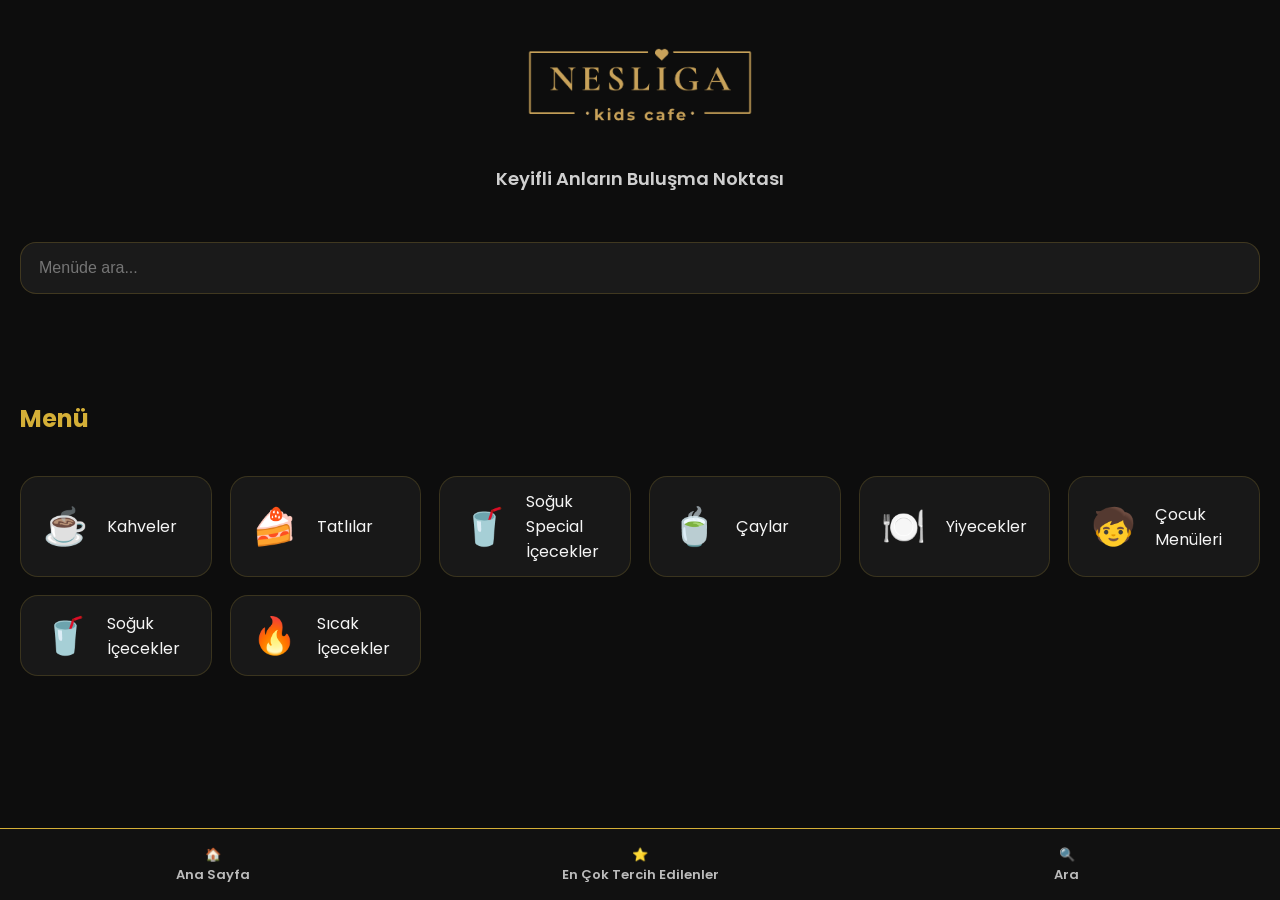
==== index.html @ 2c7fa692 "Add files via upload" ====
<!DOCTYPE html>
<html lang="tr">

<head>
    <meta charset="UTF-8">
    <meta name="viewport" content="width=device-width, initial-scale=1.0">

    <title>Nesliga Kids Menü</title>

    <link rel="stylesheet" href="style.css">

    <link rel="preconnect" href="https://fonts.googleapis.com">
    <link rel="preconnect" href="https://fonts.gstatic.com" crossorigin>

    <link href="https://fonts.googleapis.com/css2?family=Poppins:wght@300;400;500;600;700&display=swap" rel="stylesheet">
</head>

<body>

    <header class="header">

<img src="./assets/images/logo/logo.png" class="logo" alt="Nesliga Kids Logo">
        <p class="slogan">
            Keyifli Anların Buluşma Noktası
        </p>

    </header>

    <div class="searchBox">

        <input type="text" id="arama" placeholder="Menüde ara...">

    </div>

    

    <section>

        <h2 class="title">
            Menü
        </h2>

        <div class="categories">

            <a href="kategori.html?kat=kahveler" class="category">
                <div class="icon">☕</div>
                <span>Kahveler</span>
            </a>

            <a href="kategori.html?kat=tatlilar" class="category">
                <div class="icon">🍰</div>
                <span>Tatlılar</span>
            </a>

            <a href="kategori.html?kat=soguk-special" class="category">
                <div class="icon">🥤</div>
                <span>Soğuk Special İçecekler</span>
            </a>

            <a href="kategori.html?kat=caylar" class="category">
                <div class="icon">🍵</div>
                <span>Çaylar</span>
            </a>

            <a href="kategori.html?kat=yiyecekler" class="category">
                <div class="icon">🍽️</div>
                <span>Yiyecekler</span>
            </a>

            <a href="kategori.html?kat=cocuk" class="category">
                <div class="icon">🧒</div>
                <span>Çocuk Menüleri</span>
            </a>

            <a href="kategori.html?kat=soguk-icecekler" class="category">
                <div class="icon">🥤</div>
                <span>Soğuk İçecekler</span>
            </a>
            <a href="kategori.html?kat=sicak-icecekler" class="category">
                 <div class="icon">🔥</div>
                <span>Sıcak İçecekler</span>
            </a>
        </div>

    </section>

    <script src="script.js"></script>

<nav class="bottom-nav"><a href="index.html">🏠<br>Ana Sayfa</a><a href="onerilen.html">⭐<br>En Çok Tercih Edilenler</a><a href="index.html#arama">🔍<br>Ara</a></nav></body>

</html>
---- style.css ----
/* =========================================================
   NESLIGA MENU
   STYLE.CSS
   Optimized Rev8
   Part 1 / 7
========================================================= */

:root{

    --bg:#0d0d0d;
    --surface:#181818;
    --surface-2:#242424;

    --gold:#D4AF37;
    --gold-light:#E7C25A;

    --text:#F5F5F5;
    --text-soft:#CFCFCF;
    --text-muted:#999;

    --border:rgba(212,175,55,.18);

    --radius:18px;
    --radius-sm:12px;
    --radius-lg:20px;

    --transition:.25s ease;

}

*{
    margin:0;
    padding:0;
    box-sizing:border-box;
}

html{
    scroll-behavior:smooth;
}

body{

    font-family:'Poppins',sans-serif;

    background:var(--bg);

    color:var(--text);

    padding-bottom:90px;

    -webkit-font-smoothing:antialiased;

    text-rendering:optimizeLegibility;

}

img{
    max-width:100%;
    display:block;
}

a{
    text-decoration:none;
    color:inherit;
}

button{
    font-family:inherit;
}


/* =========================================================
   HEADER
========================================================= */

.header{

    text-align:center;

    padding:20px 20px 30px;

}

.logo{

    width:400px;

    max-width:92%;

    margin:auto;

}

.slogan{

    margin-top:12px;

    color:var(--gold);

    font-size:18px;

    font-weight:600;

}

.title{

    margin:35px 20px 20px;

    font-size:24px;

    color:var(--gold);

}


/* =========================================================
   SEARCH
========================================================= */

.searchBox{

    padding:20px;

}

.searchBox input{

    width:100%;

    padding:16px 18px;

    border-radius:16px;

    border:1px solid rgba(212,175,55,.20);

    outline:none;

    background:#1a1a1a;

    color:#fff;

    font-size:16px;

    box-shadow:none;

}


/* =========================================================
   CONTAINER
========================================================= */

.container{

    max-width:1200px;

    margin:auto;

    padding:20px;

}


/* =========================================================
   COMMON CARD BASE
========================================================= */

.card,
.category,
.urunKart,
.product-card,
.kategori-card{

    background:var(--surface);

    color:var(--text);

    border:1px solid var(--border);

    border-radius:18px;

    transition:var(--transition);

}

.card,
.product-card{

    overflow:hidden;

}

.card:hover,
.product-card:hover,
.category:hover,
.urunKart:hover{

    transform:translateY(-4px);

    border-color:var(--gold);

}

.card{

    min-width:190px;

    padding:22px;

    text-align:center;

    font-weight:600;

    flex-shrink:0;

}


/* =========================================================
   CARD SCROLLER
========================================================= */

.cards{

    display:flex;

    gap:15px;

    overflow-x:auto;

    padding:0 20px 20px;

}

.cards::-webkit-scrollbar{

    display:none;

}

/* =========================================================
   CATEGORY GRID
========================================================= */

.categories{

    display:grid;

    grid-template-columns:repeat(auto-fit,minmax(170px,1fr));

    gap:18px;

    padding:20px;

}

.category{
    display:flex;
    align-items:center;
    gap:12px;
    min-height:72px;
    padding:12px 14px;

    cursor:pointer;

}

.categoryInfo{
    flex:1;
    min-width:0;
}



.categoryTitle{
    font-size:18px;
    font-weight:700;
    line-height:1.2;
    white-space:normal;
    word-break:break-word;
}

.categoryCount{

    font-size:15px;

    color:var(--text-soft);

    text-align:left;

}

.icon{

    width:60px;

    min-width:60px;

    font-size:36px;

    text-align:center;

    flex-shrink:0;

}


/* =========================================================
   BACK BUTTON
========================================================= */

.geriBtn{

    display:inline-flex;

    align-items:center;

    gap:8px;

    margin-bottom:20px;

    border:none;

    background:none;

    color:var(--text);

    font-size:18px;

    font-weight:600;

    cursor:pointer;

    transition:color .25s ease;

}

.geriBtn:hover{

    color:var(--gold);

}


/* =========================================================
   PRODUCT GRID
========================================================= */

.urun-grid{
    display:flex;
    flex-direction:column;
    gap:18px;
}


/* =========================================================
   PRODUCT CARD
========================================================= */

.urunKart{

    padding:18px;

}

.urunKart img{

    display:none;

}

.urunBaslik{
    display:flex;
    flex-direction:column;

    gap:8px;

    flex:1;

    margin-bottom:14px;
}

.urunIsim{

    display:flex;

    align-items:center;

    gap:10px;

    flex:1;

}

.urunIcon{

    font-size:28px;

    flex-shrink:0;

}

.urunIsim h3{

    font-size:22px;

    line-height:1.35;

    color:var(--text);

}

.fiyat{

    color:var(--gold);

    font-size:24px;

    font-weight:700;

    white-space:nowrap;

}

.urunAciklama{

    margin-top:8px;

    color:var(--text-soft);

    line-height:1.8;

    font-size:16px;

}

.urunBilgi{

    padding-top:4px;

}

.urunBilgi p{

    color:var(--text-soft);

    line-height:1.8;

    font-size:16px;

}


/* =========================================================
   PRODUCT HOVER
========================================================= */

.urunKart:hover{

    box-shadow:none;

}


/* =========================================================
   MARK
========================================================= */

mark{

    background:#FFD54F;

    color:#222;

    padding:0 3px;

    border-radius:4px;

    font-weight:700;

}

/* =========================================================
   BADGES
========================================================= */

.etiketler,
.rozetler{

    display:flex;

    flex-wrap:wrap;

    gap:8px;

    margin-top:16px;

}

.rozetler{

    margin-bottom:18px;

}

.etiketler span,
.badge,
.rozetler .badge{

    display:inline-flex;

    align-items:center;

    justify-content:center;

    gap:5px;

    padding:7px 14px;

    background:var(--gold);

    color:#111;

    border:1px solid var(--gold-light);

    border-radius:999px;

    font-size:12px;

    font-weight:700;

    line-height:1;

    white-space:nowrap;

    box-shadow:0 2px 8px rgba(212,175,55,.25);

}


/* =========================================================
   DETAIL BUTTON
========================================================= */

.detayBtn{

    width:100%;

    margin-top:20px;

    padding:14px;

    border:none;

    border-radius:14px;

    background:var(--gold);

    color:#111;

    font-size:15px;

    font-weight:600;

    cursor:pointer;

    transition:var(--transition);

}

.detayBtn:hover{

    background:var(--gold-light);

}


/* =========================================================
   PREMIUM CARD
========================================================= */

.premiumCard{
    display:flex;
    gap:20px;
    align-items:flex-start;

    padding:22px;

    background:var(--surface);

    border:1px solid var(--border);
    border-radius:22px;

    box-shadow:0 8px 24px rgba(0,0,0,.12);

    transition:.25s ease;

    overflow:hidden;
}

.premiumCard:hover{
    border-color:var(--gold);
    transform:translateY(-2px);
    box-shadow:0 14px 34px rgba(0,0,0,.18);
}

.premiumLeft{
    width:92px;
    flex:0 0 92px;
}

.premiumLeft img{
    width:92px;
    height:92px;
    object-fit:cover;
    border-radius:16px;
    display:block;

    transition:
        transform .30s ease,
        box-shadow .30s ease,
        filter .30s ease;

    box-shadow:0 4px 14px rgba(0,0,0,.18);
}

.premiumCard:hover .premiumLeft img{
    transform:scale(1.05);
    filter:brightness(1.05);
    box-shadow:0 8px 22px rgba(0,0,0,.28);
}

.premiumRight{

    flex:1;

    padding:0;

}

.premiumTop{

    display:flex;

    justify-content:space-between;

    align-items:flex-start;

    gap:16px;

}

.premiumTop h3{

    color:var(--text);

    font-size:22px;

    margin-bottom:8px;

}

.kisaAciklama{

    color:var(--text-soft);

    line-height:1.7;

    margin-bottom:16px;

}


/* =========================================================
   ACCORDION
========================================================= */

.accordionBtn{
    width:100%;
    display:flex;
    justify-content:space-between;
    align-items:center;

    padding:16px 20px;

    background:rgba(212,175,55,.08);

    border:1px solid rgba(212,175,55,.30);

    border-radius:14px;

    color:#f5f5f5;

    cursor:pointer;

    font-size:16px;

    font-weight:600;

    transition:.25s ease;
}


/* =========================================================
   SKELETON
========================================================= */

.skeleton{

    background:linear-gradient(
        90deg,
        #2a2a2a,
        #383838,
        #2a2a2a
    );

    background-size:200% 100%;

    border-radius:12px;

    animation:shine 1.2s linear infinite;

}

@keyframes shine{

    0%{

        background-position:200% 0;

    }

    100%{

        background-position:-200% 0;

    }

}

/* =========================================================
   PRODUCT DETAIL
========================================================= */

#urunDetay,
.product-detail,
.product-detail-card,
.detail-card,
.urun-detay{

    max-width:680px;

    margin:16px auto 40px;

    padding:18px;

    background:var(--surface);

    color:var(--text);

    border:1px solid var(--border);

    border-radius:20px;

    box-shadow:none;

}

#urunDetay .urunBilgi{

    padding:10px;

}

#urunDetay h1{

    margin-bottom:15px;

    font-size:26px;

    color:var(--text);

}

#urunDetay .fiyat{

    margin-bottom:18px;

    font-size:24px;

}

#urunDetay p,
.product-description,
.detail-description,
.urun-aciklama{

    color:var(--text-soft);

    font-size:16px;

    line-height:1.8;

}


/* =========================================================
   DETAIL TAGS
========================================================= */

.product-detail .tag,
.detail-tags .tag,
.nutrition-tag,
.tag,
.chip,
.info-chip{

    display:inline-flex;

    align-items:center;

    justify-content:center;

    padding:7px 14px;

    margin:4px 6px 0 0;

    background:var(--surface-2);

    color:var(--text);

    border:1px solid rgba(212,175,55,.20);

    border-radius:999px;

    font-size:12px;

    font-weight:700;

}


/* =========================================================
   PRICE HELPERS
========================================================= */

.price,
.urun-fiyat{

    color:var(--gold);

    font-weight:700;

}


/* =========================================================
   SEARCH RESULTS
========================================================= */

.search-result,
.search-item{

    display:grid;

    grid-template-columns:1fr;

    gap:14px;

    align-items:center;

}


/* =========================================================
   HIDE PRODUCT IMAGES
========================================================= */

.product-image,
.product-thumb,
.urun-resim,
.search-result img,
.search-results img,
.result img,
.card img{

    display:none !important;

}


/* =========================================================
   FAVORITES
========================================================= */

.favorites-empty{

    display:flex;

    align-items:center;

    justify-content:center;

    min-height:40vh;

    text-align:center;

    color:var(--text-muted);

    font-size:18px;

}


/* =========================================================
   POPULAR SECTION
========================================================= */

.popular-section,
.en-cok-tercih-edilenler,
#popularProducts{

    display:none !important;

}


/* =========================================================
   TEXT HELPERS
========================================================= */

.urunBilgi p,
.urunAciklama,
.product-description,
.detail-description{

    font-size:16px;

    line-height:1.8;

    color:var(--text-soft);

}

/* =========================================================
   BOTTOM NAVIGATION
========================================================= */

.bottom-nav{

    position:fixed;

    left:0;

    right:0;

    bottom:0;

    height:72px;

    display:flex;

    justify-content:space-around;

    align-items:center;

    background:#111;

    border-top:1px solid var(--gold);

    padding-bottom:env(safe-area-inset-bottom);

    z-index:9999;

}

.bottom-nav a{

    flex:1;

    display:flex;

    flex-direction:column;

    text-align:center;

    justify-content:center;

    align-items:center;

    gap:6px;

    height:100%;

    text-decoration:none;

    color:#bbb;

    font-size:13px;

    font-weight:600;

    transition:color .25s ease;

}

.bottom-nav a:hover,
.bottom-nav a.active{

    color:var(--gold);

}

.bottom-nav svg,
.bottom-nav i{

    font-size:20px;

}


/* =========================================================
   COMMON TRANSITIONS
========================================================= */

.card,
.category,
.urunKart,
.product-card,
.kategori-card,
.premiumCard,
.detayBtn,
.accordionBtn,
.bottom-nav a{

    transition:all .25s ease;

}


/* =========================================================
   COMMON HOVER
========================================================= */

.card:hover,
.category:hover,
.urunKart:hover,
.product-card:hover,
.kategori-card:hover,
.premiumCard:hover{

    transform:translateY(-4px);

}


/* =========================================================
   COMMON BORDERS
========================================================= */

.card,
.category,
.urunKart,
.product-card,
.kategori-card,
.premiumCard,
#urunDetay,
.product-detail,
.detail-card{

    border:1px solid var(--border);

}


/* =========================================================
   COMMON SURFACE
========================================================= */

.card,
.category,
.urunKart,
.product-card,
.kategori-card,
.premiumCard,
#urunDetay,
.product-detail,
.detail-card{

    background:var(--surface);

}


/* =========================================================
   COMMON RADIUS
========================================================= */

.card,
.category,
.urunKart,
.product-card,
.kategori-card,
.premiumCard,
#urunDetay,
.product-detail,
.detail-card{

    border-radius:18px;

}


/* =========================================================
   TEXT COLORS
========================================================= */

.category,
.card,
.urunKart,
.product-card,
.kategori-card,
.premiumCard{

    color:var(--text);

}

.categoryCount,
.slogan,
.kisaAciklama,
.urunAciklama,
.urunBilgi p,
.product-description,
.detail-description{

    color:var(--text-soft);

}


/* =========================================================
   GOLD ELEMENTS
========================================================= */

.fiyat,
.price,
.urun-fiyat,
.categoryTitle,
.title,
.accordionContent h4{

    color:var(--gold);

}


/* =========================================================
   BUTTON RESET
========================================================= */

button{

    border:none;

    outline:none;

    background:none;

    cursor:pointer;

}


/* =========================================================
   FLEX HELPERS
========================================================= */

.flex{

    display:flex;

}

.flex-center{

    display:flex;

    justify-content:center;

    align-items:center;

}

.flex-between{

    display:flex;

    justify-content:space-between;

    align-items:center;

}


/* =========================================================
   HIDDEN
========================================================= */

.hidden{

    display:none !important;

}

/* =========================================================
   RESPONSIVE
========================================================= */

@media (max-width:768px){

    body{

        padding-bottom:90px;

    }

    .container{

        padding:16px;

    }

    .header{

        padding:20px 16px 28px;

    }

    .logo{

        width:260px;

        max-width:92%;

    }

    .title{

        margin:28px 16px 18px;

        font-size:22px;

    }

    .searchBox{

        padding:16px;

    }

    .searchBox input{

        padding:15px 16px;

        font-size:15px;

    }

    .cards{

        padding:0 16px 18px;

        gap:12px;

    }

    .card{

        min-width:170px;

        padding:18px;

    }

    .categories{

        grid-template-columns:1fr;

        gap:14px;

        padding:16px;

    }

    .category{

        padding:18px;

    }

    .categoryTitle{

        font-size:20px;

    }

    .categoryCount{

        font-size:14px;

    }

    .icon{

        width:54px;

        min-width:54px;

        font-size:32px;

    }

    .urun-grid{

        grid-template-columns:1fr;

        gap:18px;

    }

    .urunKart{

        padding:18px;

    }

    .urunBaslik{

        gap:12px;

    }

    .urunIsim h3{

        font-size:20px;

    }

    .fiyat{

        font-size:22px;

    }

    .premiumCard{

        gap:16px;

        padding:16px;

    }

    .premiumLeft{

        width:80px;

        flex:0 0 80px;

    }

    .premiumLeft img{
    width:80px;
    height:80px;
    object-fit:cover;
}

    .premiumTop{
    display:flex;
    justify-content:space-between;
    align-items:flex-start;
    gap:16px;
}

.premiumTop .fiyat{
    min-width:88px;
    text-align:center;
    letter-spacing:.3px;
}
    .accordionBtn{

        padding:13px 16px;

        font-size:14px;

    }

    .urunBaslik{
    flex:1;
    min-width:0;
}
    #urunDetay,
    .product-detail,
    .detail-card{

        margin:12px;

        padding:18px;

    }

    #urunDetay h1{

        font-size:26px;

    }

    #urunDetay .fiyat{

        font-size:24px;

    }

}


/* =========================================================
   SMALL MOBILE
========================================================= */

@media (max-width:600px){

    .card,
    .product-card,
    .urun-card{

        padding:14px;

        min-height:auto;

    }

    .product-card img,
    .urun-card img{

        width:72px;

        height:72px;

    }

    .bottom-nav{

        height:72px;

    }

    .bottom-nav a{

        font-size:12px;

        gap:3px;

    }

    .bottom-nav i,
    .bottom-nav svg{

        font-size:18px;

    }

    .category{

        gap:14px;

    }

    .icon{

        width:48px;

        min-width:48px;

        font-size:28px;

    }

}


/* =========================================================
   LARGE SCREENS
========================================================= */

@media (min-width:1200px){

    .container{

        max-width:1200px;

    }

}

.seciliUrun{
    border:2px solid #D4AF37 !important;
    box-shadow:0 0 0 4px rgba(212,175,55,.25),
               0 10px 25px rgba(212,175,55,.35);
    transform:scale(1.02);
    transition:all .35s ease;
}

/* ===== Ürün Fotoğrafı Lightbox ===== */

#fotoModal{
    position:fixed;
    inset:0;
    background:rgba(0,0,0,.88);
    display:flex;
    align-items:center;
    justify-content:center;
    opacity:0;
    visibility:hidden;
    transition:.25s;
    z-index:99999;
}

#fotoModal.aktif{
    opacity:1;
    visibility:visible;
}

.fotoOverlay{
    width:100%;
    height:100%;
    display:flex;
    align-items:center;
    justify-content:center;
    cursor:zoom-out;
    padding:20px;
}

#buyukFoto{
    max-width:min(95vw,900px);
    max-height:90vh;
    border-radius:18px;
    box-shadow:0 20px 60px rgba(0,0,0,.45);
    object-fit:contain;
    transform:scale(.95);
    transition:.25s;
}

#fotoModal.aktif #buyukFoto{
    transform:scale(1);
}

.urunResmi{
    cursor:zoom-in;
}

/* ===== Görsel Skeleton ===== */

.premiumLeft{
    position:relative;
    overflow:hidden;
    border-radius:12px;
    background:#f3f3f3;
}

.premiumLeft::before{
    content:"";
    position:absolute;
    inset:0;
    background:linear-gradient(
        90deg,
        rgba(255,255,255,0) 0%,
        rgba(255,255,255,.55) 50%,
        rgba(255,255,255,0) 100%
    );
    transform:translateX(-100%);
    animation:skeleton 1.2s infinite;
    z-index:1;
}

.premiumLeft.yuklendi::before{
    display:none;
}

@keyframes skeleton{
    to{
        transform:translateX(100%);
    }
}

.premiumLeft img{
    position:relative;
    z-index:2;
}
/* ===== Arama Sonuçları ===== */

#aramaSonuclari{
    display:flex;
    flex-direction:column;
    gap:12px;
    margin-top:12px;
}

#aramaSonuclari .category{
    display:flex;
    align-items:center;
    gap:14px;
    padding:14px 16px;
    min-height:82px;
    border-radius:18px;
}

#aramaSonuclari .category img{
    width:64px;
    height:64px;
    object-fit:cover;
    border-radius:14px;
    flex-shrink:0;
}

#aramaSonuclari .categoryInfo{
    flex:1;
    min-width:0;
}

#aramaSonuclari .categoryTitle{
    font-size:18px;
    font-weight:700;
    line-height:1.25;
    white-space:normal;
    word-break:break-word;
}

#aramaSonuclari .categoryCount{
    margin-top:4px;
    font-size:14px;
    opacity:.8;
}

/* ===== Premium Fiyat ===== */

.premiumTop .fiyat{

    background:linear-gradient(135deg,#D4AF37,#F4D77A);
    color:#1b1b1b;

    font-size:20px;
    font-weight:700;

    padding:10px 16px;

    border-radius:999px;

    white-space:nowrap;

    box-shadow:0 4px 12px rgba(212,175,55,.35);

    align-self:flex-start;
}

.accordionContent{
    max-height:0;
    overflow:hidden;

    opacity:0;

    margin-top:0;
    padding-top:0;

    border-top:none;

    transition:
        max-height .35s ease,
        opacity .25s ease,
        margin-top .25s ease,
        padding-top .25s ease;
}

.premiumCard.open .accordionContent{
    max-height:500px;
    opacity:1;

    margin-top:14px;
    padding-top:14px;

    border-top:1px solid rgba(212,175,55,.20);
}

/* =========================================================
   REV9 PREMIUM CARD
========================================================= */

.premiumCard{
    background:linear-gradient(180deg,#232323 0%,#1a1a1a 100%);
    border:1px solid rgba(212,175,55,.35);
    border-radius:26px;
    padding:20px;
    box-shadow:
        0 10px 30px rgba(0,0,0,.30),
        inset 0 1px 0 rgba(255,255,255,.03);
    transition:.35s ease;
}

.premiumCard:hover{
    transform:translateY(-4px);
    border-color:#E7C25A;
    box-shadow:
        0 18px 45px rgba(0,0,0,.42),
        0 0 25px rgba(212,175,55,.12);
}

.premiumLeft{
    width:104px;
    flex:0 0 104px;
}

.premiumLeft img{
    width:104px;
    height:104px;
    border-radius:18px;
    object-fit:cover;
    border:2px solid rgba(212,175,55,.30);
    box-shadow:0 8px 24px rgba(0,0,0,.35);
}

.premiumCard:hover .premiumLeft img{
    transform:scale(1.06);
}

.premiumTop{
    display:flex;
    justify-content:space-between;
    align-items:flex-start;
    gap:20px;
}

.urunBaslik h3{
    font-size:25px;
    font-weight:800;
    line-height:1.25;
    color:#fff;
    margin:0;
}

.kisaAciklama{
    margin-top:10px;
    margin-bottom:0;
    font-size:15px;
    line-height:1.75;
    color:rgba(255,255,255,.78);
}

.premiumTop .fiyat{
    background:linear-gradient(135deg,#D4AF37,#F8E78B);
    color:#1d1d1d;
    padding:11px 20px;
    border-radius:999px;
    font-size:18px;
    font-weight:800;
    letter-spacing:.3px;
    box-shadow:
        0 8px 18px rgba(212,175,55,.35);
}

.rozetler{
    gap:10px;
    margin-top:18px;
    margin-bottom:18px;
}

.rozetler .badge{
    background:rgba(212,175,55,.12);
    border:1px solid rgba(212,175,55,.45);
    color:#F6D96B;
    padding:9px 14px;
    font-size:12px;
    font-weight:700;
    border-radius:999px;
    transition:.25s;
}

.rozetler .badge:hover{
    background:#D4AF37;
    color:#111;
}

.accordionBtn{
    background:#242424;
    border:1px solid rgba(212,175,55,.35);
    border-radius:18px;
    padding:18px 22px;
    font-size:17px;
    font-weight:700;
}

.accordionBtn:hover{
    border-color:#D4AF37;
    background:#2b2b2b;
}

.accordionBtn span:last-child{
    width:34px;
    height:34px;
    display:flex;
    align-items:center;
    justify-content:center;
    border-radius:50%;
    background:#D4AF37;
    color:#111;
    font-size:20px;
    font-weight:800;
}

/* MOBİL */

@media (max-width:768px){

    .premiumCard{
        padding:18px;
        gap:16px;
        border-radius:22px;
    }

    .premiumLeft{
        width:92px;
        flex:0 0 92px;
    }

    .premiumLeft img{
        width:92px;
        height:92px;
    }

    .urunBaslik h3{
        font-size:22px;
    }

    .kisaAciklama{
        font-size:14px;
    }

    .premiumTop .fiyat{
        font-size:17px;
        padding:10px 18px;
    }

    .accordionBtn{
        padding:16px 18px;
        font-size:16px;
    }

}
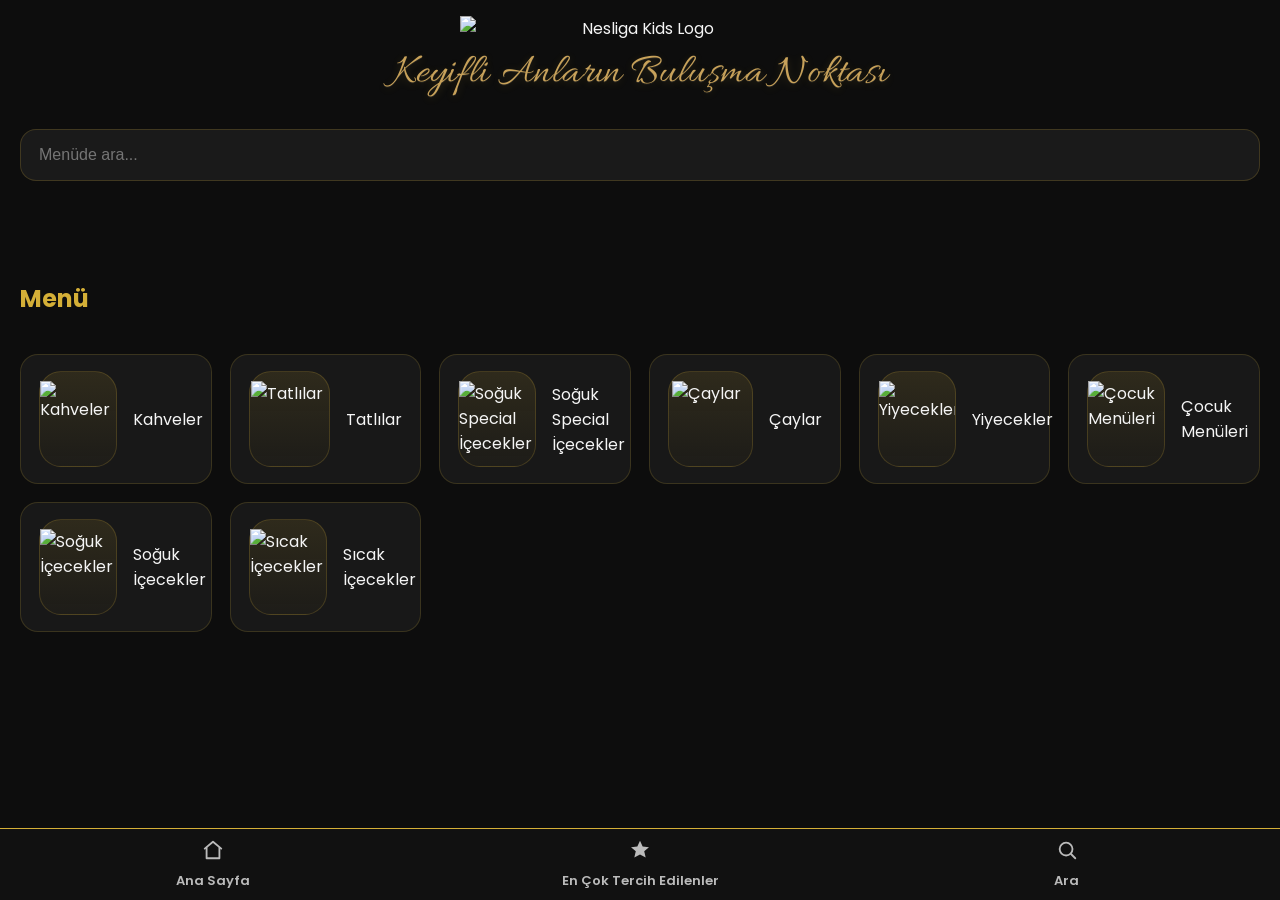
==== commit 0ae8fe5f: "Add files via upload" ====
--- a/index.html
+++ b/index.html
@@ -7,6 +7,11 @@
 
     <title>Nesliga Kids Menü</title>
 
+    <link rel="preconnect" href="https://fonts.googleapis.com">
+
+    <link rel="preconnect" href="https://fonts.gstatic.com" crossorigin>
+
+    <link href="https://fonts.googleapis.com/css2?family=Allura&display=swap" rel="stylesheet">
     <link rel="stylesheet" href="style.css">
 
     <link rel="preconnect" href="https://fonts.googleapis.com">
@@ -19,14 +24,19 @@
 
     <header class="header">
 
-<img src="./assets/images/logo/logo.png" class="logo" alt="Nesliga Kids Logo">
-        <p class="slogan">
-            Keyifli Anların Buluşma Noktası
-        </p>
+    <a href="index.html" class="logoLink">
+        <img src="./assets/images/logo/logo.png"
+             alt="Nesliga Kids Logo"
+             class="logo">
+    </a>
 
-    </header>
+    <p class="slogan">
+        Keyifli Anların Buluşma Noktası
+    </p>
 
-    <div class="searchBox">
+</header>
+
+<div class="searchBox">
 
         <input type="text" id="arama" placeholder="Menüde ara...">
 
@@ -36,57 +46,119 @@
 
     <section>
 
-        <h2 class="title">
-            Menü
-        </h2>
+    <h2 class="title">
+        Menü
+    </h2>
 
-        <div class="categories">
+    <div class="categories">
 
-            <a href="kategori.html?kat=kahveler" class="category">
-                <div class="icon">☕</div>
-                <span>Kahveler</span>
-            </a>
+        <a href="kategori.html?kat=kahveler" class="category">
+            <div class="icon">
+                <img src="./assets/icons/kahveler.webp" alt="Kahveler">
+            </div>
+            <span>Kahveler</span>
+        </a>
 
-            <a href="kategori.html?kat=tatlilar" class="category">
-                <div class="icon">🍰</div>
-                <span>Tatlılar</span>
-            </a>
+        <a href="kategori.html?kat=tatlilar" class="category">
+            <div class="icon">
+                <img src="./assets/icons/tatlilar.webp" alt="Tatlılar">
+            </div>
+            <span>Tatlılar</span>
+        </a>
 
-            <a href="kategori.html?kat=soguk-special" class="category">
-                <div class="icon">🥤</div>
-                <span>Soğuk Special İçecekler</span>
-            </a>
+        <a href="kategori.html?kat=soguk-special" class="category">
+            <div class="icon">
+                <img src="./assets/icons/soguk-special-icecekler.webp" alt="Soğuk Special İçecekler">
+            </div>
+            <span>Soğuk Special İçecekler</span>
+        </a>
 
-            <a href="kategori.html?kat=caylar" class="category">
-                <div class="icon">🍵</div>
-                <span>Çaylar</span>
-            </a>
+        <a href="kategori.html?kat=caylar" class="category">
+            <div class="icon">
+                <img src="./assets/icons/caylar.webp" alt="Çaylar">
+            </div>
+            <span>Çaylar</span>
+        </a>
 
-            <a href="kategori.html?kat=yiyecekler" class="category">
-                <div class="icon">🍽️</div>
-                <span>Yiyecekler</span>
-            </a>
+        <a href="kategori.html?kat=yiyecekler" class="category">
+            <div class="icon">
+                <img src="./assets/icons/yiyecekler.webp" alt="Yiyecekler">
+            </div>
+            <span>Yiyecekler</span>
+        </a>
 
-            <a href="kategori.html?kat=cocuk" class="category">
-                <div class="icon">🧒</div>
-                <span>Çocuk Menüleri</span>
-            </a>
+        <a href="kategori.html?kat=cocuk" class="category">
+            <div class="icon">
+                <img src="./assets/icons/cocuk-menuleri.webp" alt="Çocuk Menüleri">
+            </div>
+            <span>Çocuk Menüleri</span>
+        </a>
 
-            <a href="kategori.html?kat=soguk-icecekler" class="category">
-                <div class="icon">🥤</div>
-                <span>Soğuk İçecekler</span>
-            </a>
-            <a href="kategori.html?kat=sicak-icecekler" class="category">
-                 <div class="icon">🔥</div>
-                <span>Sıcak İçecekler</span>
-            </a>
-        </div>
+        <a href="kategori.html?kat=soguk-icecekler" class="category">
+            <div class="icon">
+                <img src="./assets/icons/soguk-icecekler.webp" alt="Soğuk İçecekler">
+            </div>
+            <span>Soğuk İçecekler</span>
+        </a>
 
-    </section>
+        <a href="kategori.html?kat=sicak-icecekler" class="category">
+            <div class="icon">
+                <img src="./assets/icons/sicak-icecekler.webp" alt="Sıcak İçecekler">
+            </div>
+            <span>Sıcak İçecekler</span>
+        </a>
 
-    <script src="script.js"></script>
+    </div>
 
-<nav class="bottom-nav"><a href="index.html">🏠<br>Ana Sayfa</a><a href="onerilen.html">⭐<br>En Çok Tercih Edilenler</a><a href="index.html#arama">🔍<br>Ara</a></nav></body>
+   
 
-</html>
+</section>
 
+<script src="script.js"></script>
+
+<nav class="bottom-nav">
+
+    <a href="index.html">
+
+        <svg xmlns="http://www.w3.org/2000/svg" width="22" height="22"
+             viewBox="0 0 24 24" fill="none"
+             stroke="currentColor" stroke-width="2"
+             stroke-linecap="round" stroke-linejoin="round">
+            <path d="M3 10.5L12 3l9 7.5"/>
+            <path d="M5 9.5V21h14V9.5"/>
+        </svg>
+
+        <span>Ana Sayfa</span>
+
+    </a>
+
+    <a href="onerilen.html">
+
+        <svg xmlns="http://www.w3.org/2000/svg" width="22" height="22"
+             viewBox="0 0 24 24" fill="currentColor">
+            <path d="M12 2l2.9 6.3 6.9.6-5.2 4.5 1.6 6.7L12 16.9 5.8 20.1l1.6-6.7L2.2 8.9l6.9-.6L12 2z"/>
+        </svg>
+
+        <span>En Çok Tercih Edilenler</span>
+
+    </a>
+
+    <a href="#arama">
+
+        <svg xmlns="http://www.w3.org/2000/svg" width="22" height="22"
+             viewBox="0 0 24 24" fill="none"
+             stroke="currentColor" stroke-width="2"
+             stroke-linecap="round"
+             stroke-linejoin="round">
+            <circle cx="11" cy="11" r="7"/>
+            <path d="M21 21l-4.35-4.35"/>
+        </svg>
+
+        <span>Ara</span>
+
+    </a>
+
+</nav>
+
+</body>
+</html>
--- a/style.css
+++ b/style.css
@@ -72,45 +72,69 @@
 /* =========================================================
    HEADER
 ========================================================= */
+.logo{
+    display:block;
+    width:340px;
+    max-width:90vw;
+    height:auto;
+    margin:0 auto;
+    transition:transform .25s ease;
+}
+
+.logo:hover{
+    transform:scale(1.02);
+}
+
 
 .header{
-
+    position:relative;
+    padding:16px 20px 12px;
     text-align:center;
-
-    padding:20px 20px 30px;
-
-}
-
-.logo{
-
-    width:400px;
-
-    max-width:92%;
-
-    margin:auto;
-
-}
+}
+
+
+.logoLink{
+    display:inline-block;
+    text-decoration:none;
+}
+
 
 .slogan{
 
+    margin-top:10px;
+
+    text-align:center;
+
+    font-family:"Allura",cursive;
+
+    font-size:42px;
+
+    font-weight:400;
+
+    line-height:1.1;
+
+    color:#c8a25a;
+
+    letter-spacing:.4px;
+
+    text-shadow:
+        0 1px 0 rgba(255,255,255,.08),
+        0 2px 8px rgba(212,175,55,.20);
+
+}
+
+.sayfaBaslik{
     margin-top:12px;
-
+    font-size:28px;
+    font-weight:700;
     color:var(--gold);
-
-    font-size:18px;
-
-    font-weight:600;
-
-}
+}
+
 
 .title{
-
-    margin:35px 20px 20px;
-
+    margin:28px 20px 18px;
     font-size:24px;
-
     color:var(--gold);
-
 }
 
 
@@ -258,12 +282,11 @@
 .category{
     display:flex;
     align-items:center;
-    gap:12px;
-    min-height:72px;
-    padding:12px 14px;
+    gap:16px;
+    min-height:96px;
+    padding:16px 18px;
 
     cursor:pointer;
-
 }
 
 .categoryInfo{
@@ -292,17 +315,44 @@
 }
 
 .icon{
-
-    width:60px;
-
-    min-width:60px;
-
-    font-size:36px;
-
-    text-align:center;
-
-    flex-shrink:0;
-
+    width:96px;
+    height:96px;
+
+    display:flex;
+    align-items:center;
+    justify-content:center;
+
+    border-radius:22px;
+
+    background:linear-gradient(
+        180deg,
+        rgba(212,175,55,.12),
+        rgba(212,175,55,.03)
+    );
+
+    border:1px solid rgba(212,175,55,.20);
+}
+
+
+.icon img{
+    width:76px;
+    height:76px;
+    max-width:100%;
+    max-height:100%;
+    object-fit:contain;
+    display:block;
+    transition:transform .35s ease;
+       
+}
+
+.category:hover .icon{
+    transform:translateY(-5px) scale(1.05);
+    border-color:#D4AF37;
+    box-shadow:0 12px 30px rgba(212,175,55,.30);
+}
+
+.category:hover .icon img{
+    transform:scale(1.08);
 }
 
 
@@ -1012,11 +1062,21 @@
 
 }
 
-.bottom-nav svg,
-.bottom-nav i{
-
-    font-size:20px;
-
+.bottom-nav svg{
+    width:22px;
+    height:22px;
+    display:block;
+    stroke:currentColor;
+    fill:none;
+}
+
+.bottom-nav a:nth-child(2) svg{
+    fill:currentColor;
+    stroke:none;
+}
+
+.bottom-nav a:hover svg{
+    transform:scale(1.12);
 }
 
 
@@ -1128,7 +1188,6 @@
 }
 
 .categoryCount,
-.slogan,
 .kisaAciklama,
 .urunAciklama,
 .urunBilgi p,
@@ -1312,16 +1371,40 @@
 
     }
 
-    .icon{
-
-        width:54px;
-
-        min-width:54px;
-
-        font-size:32px;
-
-    }
-
+ .icon{
+
+    width:84px;
+    min-width:84px;
+    height:84px;
+
+    display:flex;
+    align-items:center;
+    justify-content:center;
+
+    flex-shrink:0;
+
+}
+
+.altKategoriIcon{
+
+    width:72px;
+    height:72px;
+
+    object-fit:contain;
+
+    display:block;
+
+    transition:.25s ease;
+
+    filter:drop-shadow(0 6px 10px rgba(0,0,0,.22));
+
+}
+
+.card:hover .altKategoriIcon{
+
+    transform:scale(1.08);
+
+}
     .urun-grid{
 
         grid-template-columns:1fr;
@@ -1421,6 +1504,11 @@
         font-size:24px;
 
     }
+    .slogan{
+
+    font-size:34px;
+
+}
 
 }
 
@@ -1821,6 +1909,10 @@
 
 @media (max-width:768px){
 
+    
+
+}
+
     .premiumCard{
         padding:18px;
         gap:16px;
@@ -1855,4 +1947,23 @@
         font-size:16px;
     }
 
-}+/* LOGO OVERRIDE */
+
+html body .header .logo{
+    width:360px !important;
+    max-width:none !important;
+    height:auto !important;
+    display:block !important;
+    margin:0 auto !important;
+}
+
+.bottom-nav svg{
+    width:22px;
+    height:22px;
+    margin-bottom:4px;
+    transition:.25s;
+}
+
+.bottom-nav a:hover svg{
+    transform:scale(1.12);
+}
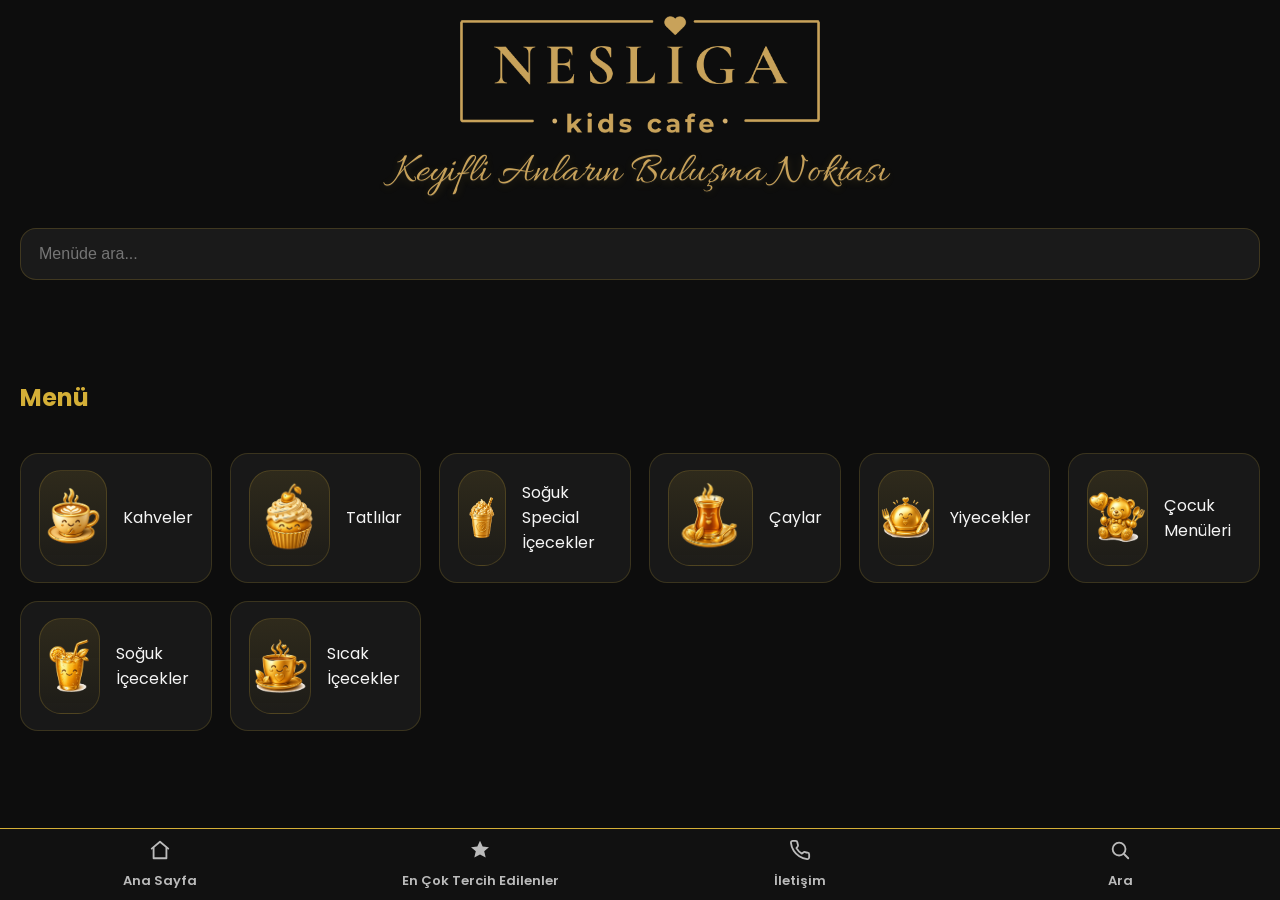
==== commit 6a49dd1f: "Add files via upload" ====
--- a/index.html
+++ b/index.html
@@ -143,6 +143,32 @@
 
     </a>
 
+    <a href="iletisim.html">
+
+    <svg xmlns="http://www.w3.org/2000/svg" width="22" height="22"
+         viewBox="0 0 24 24" fill="none"
+         stroke="currentColor" stroke-width="2"
+         stroke-linecap="round"
+         stroke-linejoin="round">
+        <path d="M22 16.92v3a2 2 0 0 1-2.18 2
+                 19.79 19.79 0 0 1-8.63-3.07
+                 19.5 19.5 0 0 1-6-6
+                 19.79 19.79 0 0 1-3.07-8.67
+                 A2 2 0 0 1 4.11 2h3
+                 a2 2 0 0 1 2 1.72
+                 c.12.89.33 1.76.63 2.6
+                 a2 2 0 0 1-.45 2.11L8.09 9.91
+                 a16 16 0 0 0 6 6
+                 l1.48-1.2
+                 a2 2 0 0 1 2.11-.45
+                 c.84.3 1.71.51 2.6.63
+                 A2 2 0 0 1 22 16.92z"/>
+    </svg>
+
+    <span>İletişim</span>
+
+</a>
+
     <a href="#arama">
 
         <svg xmlns="http://www.w3.org/2000/svg" width="22" height="22"
--- a/style.css
+++ b/style.css
@@ -1967,3 +1967,228 @@
 .bottom-nav a:hover svg{
     transform:scale(1.12);
 }
+
+/* =========================================================
+   İLETİŞİM SAYFASI
+========================================================= */
+
+.contact-grid{
+    display:grid;
+    grid-template-columns:repeat(auto-fit,minmax(280px,1fr));
+    gap:18px;
+    margin-bottom:20px;
+}
+
+.contact-card{
+
+    background:var(--surface);
+
+    border:1px solid var(--border);
+
+    border-radius:20px;
+
+    padding:24px;
+
+    margin-bottom:20px;
+
+    transition:.25s ease;
+
+}
+
+.contact-card:hover{
+
+    border-color:var(--gold);
+
+    transform:translateY(-3px);
+
+}
+
+.contact-icon{
+
+    width:64px;
+    height:64px;
+
+    border-radius:18px;
+
+    display:flex;
+    align-items:center;
+    justify-content:center;
+
+    color:var(--gold);
+
+    background:rgba(212,175,55,.08);
+
+    border:1px solid rgba(212,175,55,.20);
+
+    margin-bottom:18px;
+
+}
+
+.contact-card h3{
+
+    color:var(--gold);
+
+    font-size:22px;
+
+    margin-bottom:12px;
+
+}
+
+.contact-card p{
+
+    color:var(--text-soft);
+
+    line-height:1.8;
+
+    font-size:16px;
+
+}
+
+.contact-btn{
+
+    display:inline-flex;
+
+    justify-content:center;
+    align-items:center;
+
+    width:100%;
+
+    margin-top:22px;
+
+    padding:15px;
+
+    border-radius:14px;
+
+    background:var(--gold);
+
+    color:#111;
+
+    font-weight:700;
+
+    transition:.25s;
+
+}
+
+.contact-btn:hover{
+
+    background:var(--gold-light);
+
+}
+
+.hours{
+
+    display:flex;
+
+    flex-direction:column;
+
+    gap:18px;
+
+    margin-top:16px;
+
+}
+
+.hours div{
+
+    display:flex;
+
+    justify-content:space-between;
+
+    align-items:center;
+
+    border-bottom:1px solid rgba(255,255,255,.08);
+
+    padding-bottom:12px;
+
+}
+
+.hours span{
+
+    color:var(--gold);
+
+    font-weight:600;
+
+}
+
+.services-grid{
+
+    display:grid;
+
+    grid-template-columns:repeat(2,1fr);
+
+    gap:12px;
+
+    margin-top:18px;
+
+}
+
+.service-item{
+
+    background:#222;
+
+    border:1px solid rgba(212,175,55,.18);
+
+    border-radius:14px;
+
+    padding:14px;
+
+    text-align:center;
+
+    color:var(--text);
+
+    font-size:15px;
+
+}
+
+.review-card{
+
+    text-align:center;
+
+}
+
+.review-card .stars{
+
+    font-size:34px;
+
+    color:var(--gold);
+
+    letter-spacing:4px;
+
+    margin-bottom:18px;
+
+}
+
+.review-card h3{
+
+    margin-bottom:12px;
+
+}
+
+.review-card p{
+
+    max-width:520px;
+
+    margin:0 auto;
+
+}
+
+@media(max-width:768px){
+
+    .contact-grid{
+
+        grid-template-columns:1fr;
+
+    }
+
+    .services-grid{
+
+        grid-template-columns:1fr;
+
+    }
+
+    .contact-card{
+
+        padding:20px;
+
+    }
+
+}
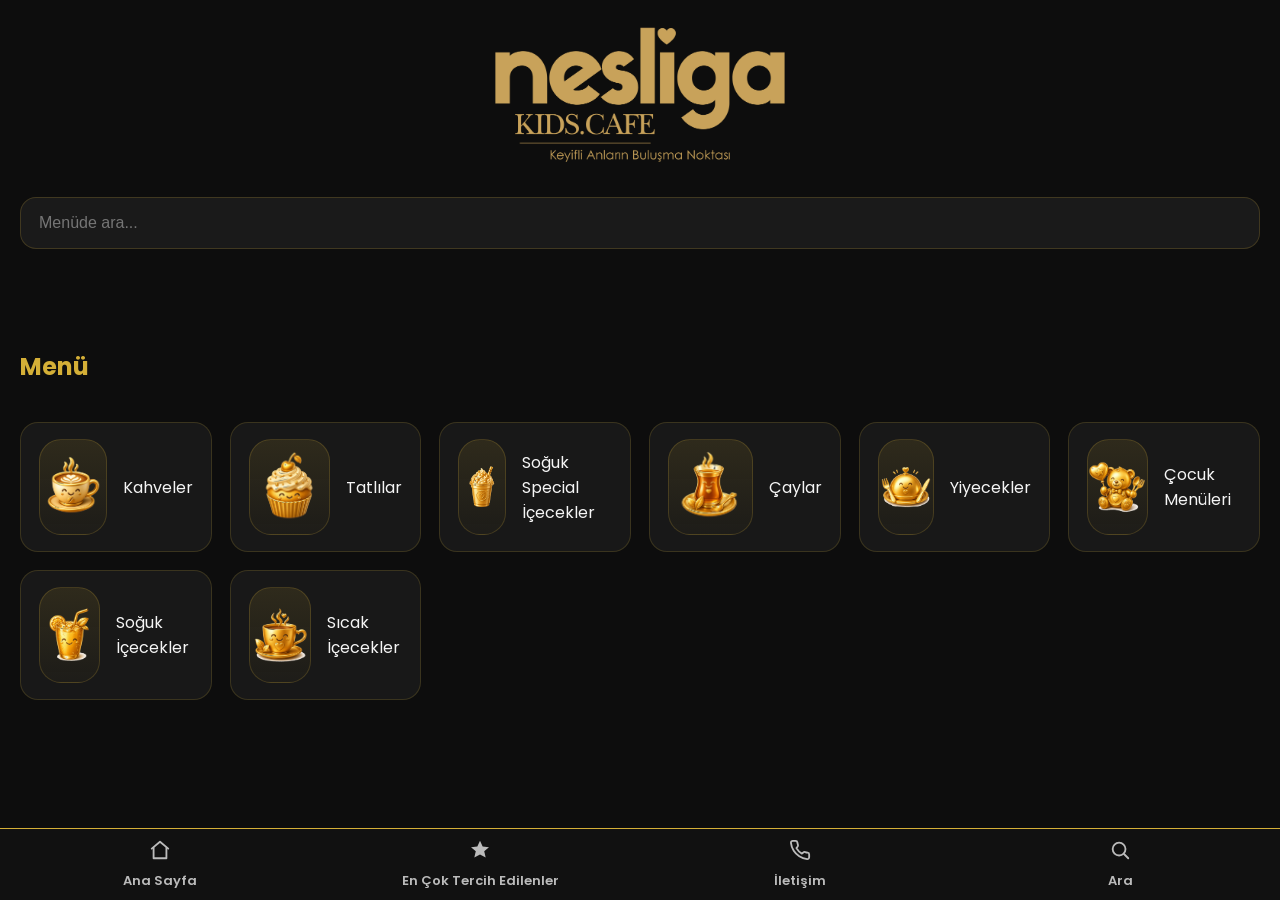
==== commit 9c3bf9f3: "Remove slogan from index.html Removed slogan paragraph from the header." ====
--- a/index.html
+++ b/index.html
@@ -1,4 +1,3 @@
-<!DOCTYPE html>
 <html lang="tr">
 
 <head>
@@ -29,10 +28,6 @@
              alt="Nesliga Kids Logo"
              class="logo">
     </a>
-
-    <p class="slogan">
-        Keyifli Anların Buluşma Noktası
-    </p>
 
 </header>
 
@@ -187,4 +182,4 @@
 </nav>
 
 </body>
-</html>+</html>
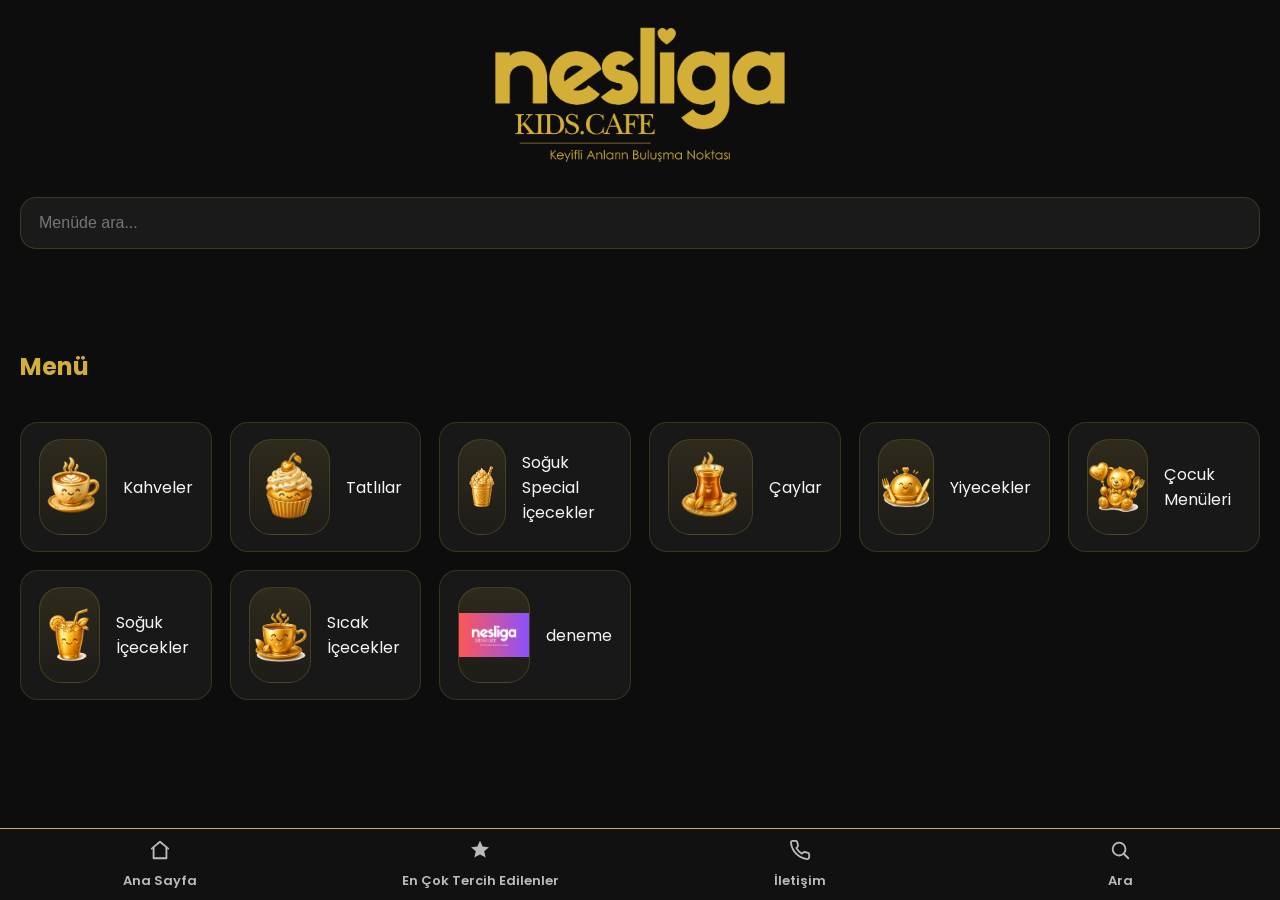
==== commit 14206f52: "Add files via upload" ====
--- a/index.html
+++ b/index.html
@@ -45,7 +45,7 @@
         Menü
     </h2>
 
-    <div class="categories">
+    <div class="categories" id="anaKategoriListesi">
 
         <a href="kategori.html?kat=kahveler" class="category">
             <div class="icon">
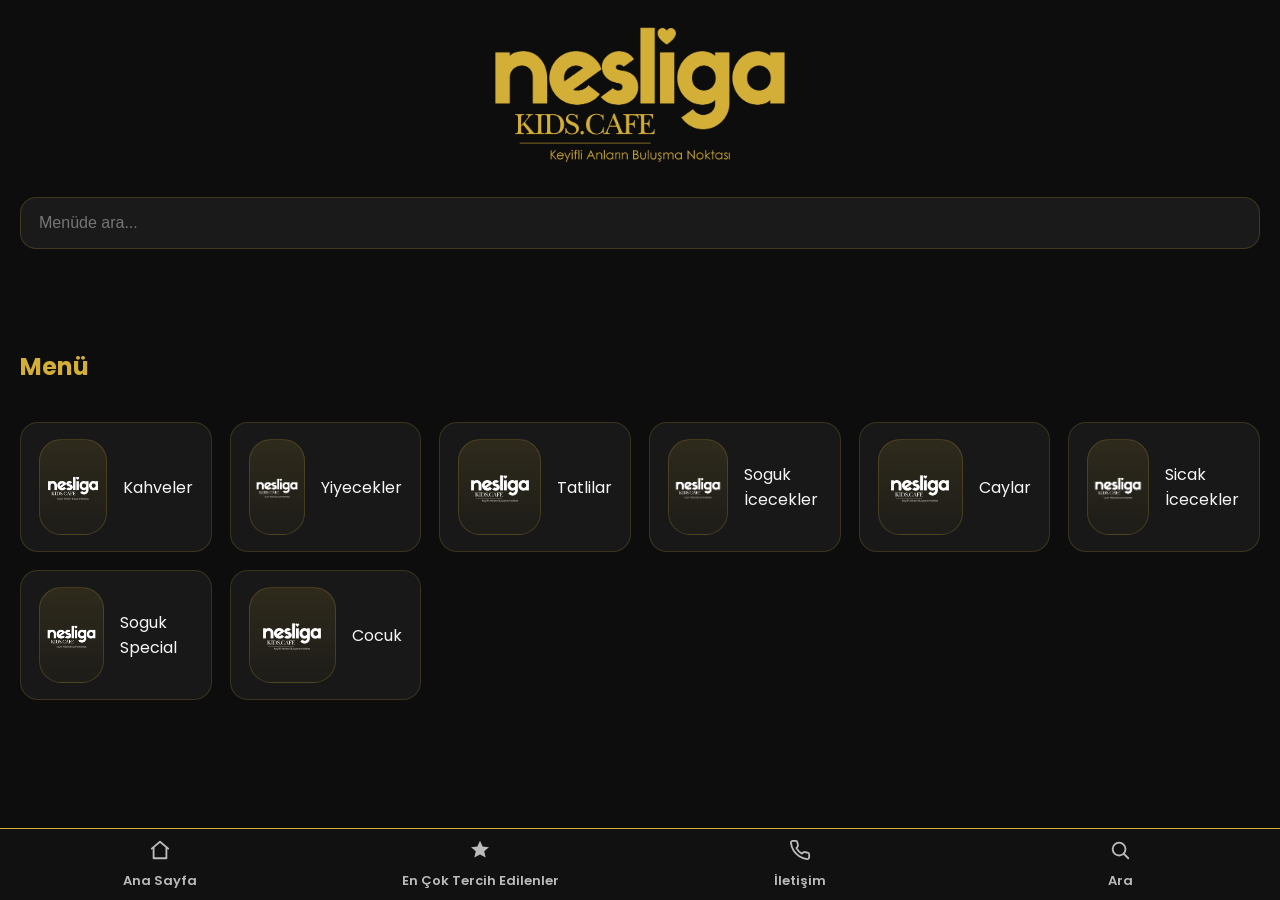
==== commit 9db37827: "Update index.html" ====
--- a/index.html
+++ b/index.html
@@ -45,67 +45,9 @@
         Menü
     </h2>
 
-    <div class="categories" id="anaKategoriListesi">
+    
+<div class="categories" id="anaKategoriListesi"></div>
 
-        <a href="kategori.html?kat=kahveler" class="category">
-            <div class="icon">
-                <img src="./assets/icons/kahveler.webp" alt="Kahveler">
-            </div>
-            <span>Kahveler</span>
-        </a>
-
-        <a href="kategori.html?kat=tatlilar" class="category">
-            <div class="icon">
-                <img src="./assets/icons/tatlilar.webp" alt="Tatlılar">
-            </div>
-            <span>Tatlılar</span>
-        </a>
-
-        <a href="kategori.html?kat=soguk-special" class="category">
-            <div class="icon">
-                <img src="./assets/icons/soguk-special-icecekler.webp" alt="Soğuk Special İçecekler">
-            </div>
-            <span>Soğuk Special İçecekler</span>
-        </a>
-
-        <a href="kategori.html?kat=caylar" class="category">
-            <div class="icon">
-                <img src="./assets/icons/caylar.webp" alt="Çaylar">
-            </div>
-            <span>Çaylar</span>
-        </a>
-
-        <a href="kategori.html?kat=yiyecekler" class="category">
-            <div class="icon">
-                <img src="./assets/icons/yiyecekler.webp" alt="Yiyecekler">
-            </div>
-            <span>Yiyecekler</span>
-        </a>
-
-        <a href="kategori.html?kat=cocuk" class="category">
-            <div class="icon">
-                <img src="./assets/icons/cocuk-menuleri.webp" alt="Çocuk Menüleri">
-            </div>
-            <span>Çocuk Menüleri</span>
-        </a>
-
-        <a href="kategori.html?kat=soguk-icecekler" class="category">
-            <div class="icon">
-                <img src="./assets/icons/soguk-icecekler.webp" alt="Soğuk İçecekler">
-            </div>
-            <span>Soğuk İçecekler</span>
-        </a>
-
-        <a href="kategori.html?kat=sicak-icecekler" class="category">
-            <div class="icon">
-                <img src="./assets/icons/sicak-icecekler.webp" alt="Sıcak İçecekler">
-            </div>
-            <span>Sıcak İçecekler</span>
-        </a>
-
-    </div>
-
-   
 
 </section>
 
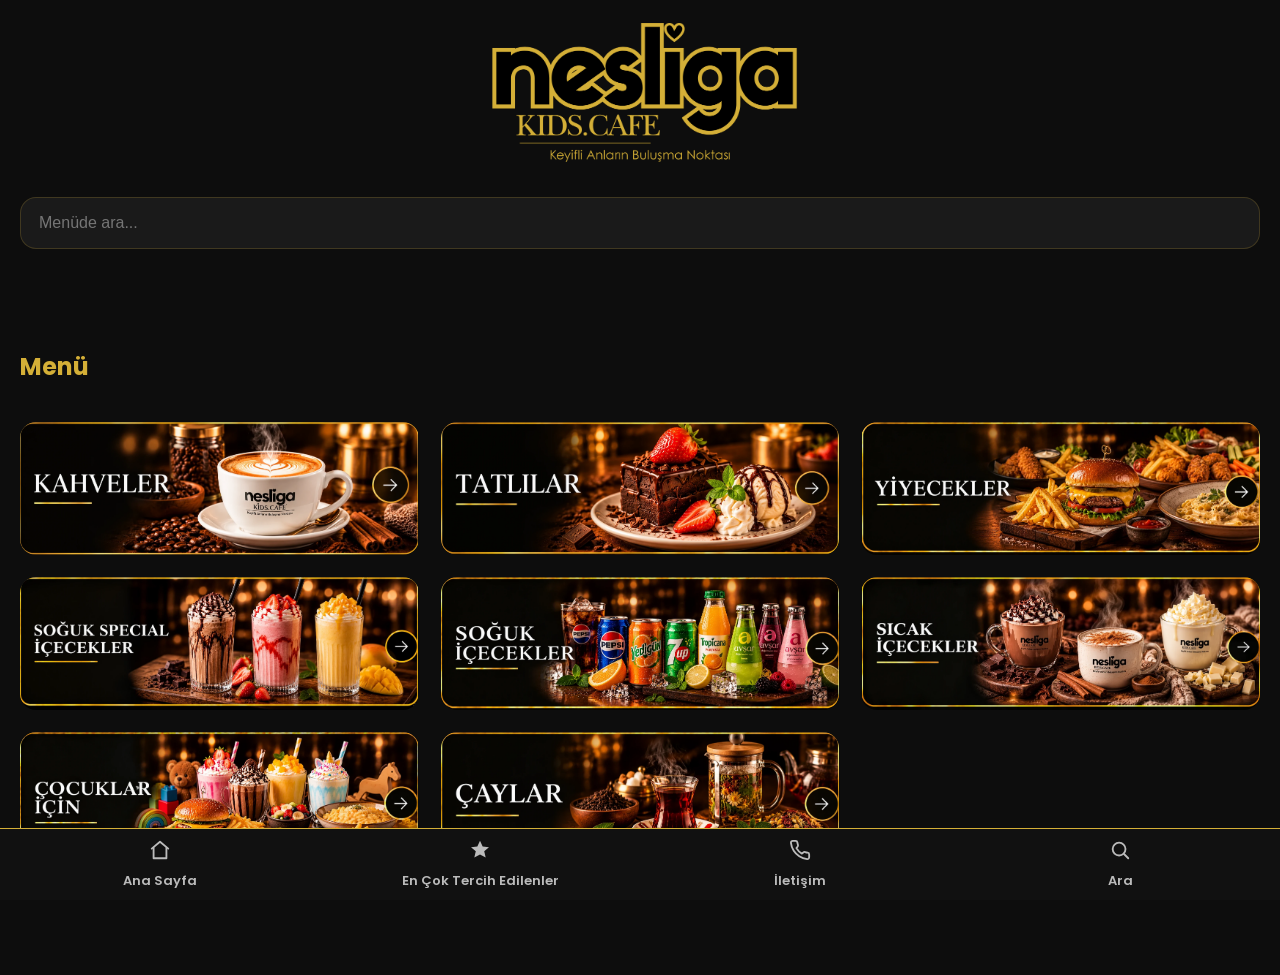
==== commit 564c7d49: "Add files via upload" ====
--- a/index.html
+++ b/index.html
@@ -51,7 +51,7 @@
 
 </section>
 
-<script src="script.js"></script>
+<script src="script.js?v=20261112-2"></script>
 
 <nav class="bottom-nav">
 
--- a/style.css
+++ b/style.css
@@ -2191,4 +2191,782 @@
 
     }
 
-}+}
+
+
+/* NESLIGA KIDS — MOBİL KATEGORİ VE ALT MENÜ İYİLEŞTİRMESİ */
+html, body { min-height:100%; background-color:var(--bg, #0d0d0d); }
+
+@media (max-width:768px) {
+  .categories { grid-template-columns:1fr; gap:12px; padding:12px 14px 18px; }
+  .categories > .category {
+    min-height:112px; padding:12px 16px; gap:14px; border-radius:20px;
+  }
+  .categories > .category .icon {
+    width:68px; min-width:68px; height:68px; flex:0 0 68px; border-radius:20px;
+  }
+  .categories > .category .icon img {
+    width:58px; height:58px; object-fit:contain;
+  }
+  .categories > .category > span,
+  .categories > .category .categoryTitle {
+    font-size:18px; line-height:1.25; overflow-wrap:anywhere;
+  }
+  .bottom-nav {
+    height:70px; padding:5px 4px 0; padding-bottom:env(safe-area-inset-bottom, 0px);
+    align-items:stretch; background:#111;
+  }
+  .bottom-nav a {
+    min-width:0; padding:2px 3px; gap:3px; font-size:11px;
+    line-height:1.12; font-weight:600; overflow-wrap:anywhere;
+  }
+  .bottom-nav a span { display:block; max-width:100%; text-align:center; }
+  .bottom-nav svg { width:21px; height:21px; flex:0 0 21px; margin:0; }
+  body { padding-bottom:calc(82px + env(safe-area-inset-bottom, 0px)); }
+}
+@media (max-width:380px) {
+  .categories > .category { min-height:102px; padding:10px 12px; gap:12px; }
+  .categories > .category .icon {
+    width:62px; min-width:62px; height:62px; flex-basis:62px;
+  }
+  .categories > .category .icon img { width:54px; height:54px; }
+  .categories > .category > span,
+  .categories > .category .categoryTitle { font-size:16px; }
+  .bottom-nav a { font-size:10px; }
+}
+/* Mobil ana sayfa: arama ile menü arasındaki boşluğu azalt */
+@media (max-width: 768px) {
+    body:has(#anaKategoriListesi) .searchBox {
+        padding-bottom: 4px;
+    }
+
+    body:has(#anaKategoriListesi) .title {
+        margin-top: 14px;
+        margin-bottom: 14px;
+    }
+}
+
+
+/* NESLIGA KIDS — CATEGORY BANNERS (WebP assets) */
+#anaKategoriListesi > a.category.category-banner {
+    display:block;
+    min-width:0;
+    min-height:0;
+    padding:0;
+    margin:0;
+    overflow:hidden;
+    border:0;
+    border-radius:16px;
+    background:transparent;
+    box-shadow:none;
+    line-height:0;
+    transform:none;
+}
+#anaKategoriListesi > a.category.category-banner:hover {
+    transform:translateY(-2px);
+    box-shadow:0 8px 22px rgba(0,0,0,.18);
+}
+#anaKategoriListesi .categoryBannerImage {
+    display:block;
+    width:100%;
+    height:auto;
+    aspect-ratio: 3 / 1;
+    object-fit:contain;
+    border:0;
+    border-radius:16px;
+    margin:0;
+    padding:0;
+}
+#kategoriListesi > a.category.subcategory-banner {
+    display:block;
+    min-width:0;
+    min-height:0;
+    padding:0;
+    margin:0;
+    overflow:hidden;
+    border:0;
+    border-radius:16px;
+    background:transparent;
+    box-shadow:none;
+    line-height:0;
+    transform:none;
+}
+#kategoriListesi > a.category.subcategory-banner:hover {
+    transform:translateY(-2px);
+    box-shadow:0 8px 22px rgba(0,0,0,.18);
+}
+#kategoriListesi .subcategoryBannerImage {
+    display:block;
+    width:100%;
+    height:auto;
+    aspect-ratio:3 / 1;
+    object-fit:contain;
+    border:0;
+    border-radius:16px;
+    margin:0;
+    padding:0;
+}
+@media (max-width:768px) {
+    #anaKategoriListesi > a.category.category-banner,
+    #kategoriListesi > a.category.subcategory-banner { width:100%; }
+    #anaKategoriListesi .categoryBannerImage,
+    #kategoriListesi .subcategoryBannerImage { width:100%; aspect-ratio:3 / 1; }
+}
+
+
+/* NESLIGA KIDS — banner frame cleanup v2 */
+#anaKategoriListesi > a.category.category-banner,
+#kategoriListesi > a.category.subcategory-banner {
+    border: 0 !important;
+    outline: 0 !important;
+    box-shadow: none !important;
+    background: transparent !important;
+    overflow: hidden;
+}
+#anaKategoriListesi > a.category.category-banner::before,
+#anaKategoriListesi > a.category.category-banner::after,
+#kategoriListesi > a.category.subcategory-banner::before,
+#kategoriListesi > a.category.subcategory-banner::after {
+    content: none !important;
+    display: none !important;
+    border: 0 !important;
+    box-shadow: none !important;
+}
+#anaKategoriListesi .categoryBannerImage,
+#kategoriListesi .subcategoryBannerImage {
+    display: block;
+    width: 100%;
+    aspect-ratio: 3 / 1;
+    height: auto;
+    object-fit: cover;
+    object-position: center;
+    border: 0 !important;
+    outline: 0 !important;
+    box-shadow: none !important;
+    border-radius: 0 !important;
+    margin: 0;
+    padding: 0;
+}
+#anaKategoriListesi > a.category.category-banner:hover,
+#kategoriListesi > a.category.subcategory-banner:hover {
+    transform: none;
+    box-shadow: none !important;
+}
+
+/* NESLIGA KIDS — responsive banner layout correction */
+/* Ana kategori bannerları: masaüstünde 3 sütun, tablette 2, telefonda 1 */
+#anaKategoriListesi.categories,
+#anaKategoriListesi {
+    display: grid !important;
+    grid-template-columns: repeat(3, minmax(0, 1fr)) !important;
+    gap: 22px !important;
+    width: 100% !important;
+    max-width: 1440px !important;
+    margin-left: auto !important;
+    margin-right: auto !important;
+    padding: 20px !important;
+    align-items: start;
+}
+
+#anaKategoriListesi > a.category.category-banner {
+    display: block !important;
+    width: 100% !important;
+    min-width: 0 !important;
+    padding: 0 !important;
+    margin: 0 !important;
+    border: 0 !important;
+    background: transparent !important;
+    overflow: hidden !important;
+    line-height: 0 !important;
+}
+
+#anaKategoriListesi .categoryBannerImage {
+    display: block !important;
+    width: 100% !important;
+    height: auto !important;
+    aspect-ratio: 3 / 1 !important;
+    object-fit: contain !important;
+    border: 0 !important;
+    border-radius: 0 !important;
+    box-shadow: none !important;
+}
+
+/* Alt kategori bannerları geniş ve dikey sıralı kalsın */
+#kategoriListesi {
+    display: grid !important;
+    grid-template-columns: minmax(0, 1fr) !important;
+    gap: 14px !important;
+    width: 100% !important;
+    max-width: 1120px !important;
+    margin-left: auto !important;
+    margin-right: auto !important;
+    padding: 20px !important;
+}
+
+#kategoriListesi > a.category.subcategory-banner {
+    display: block !important;
+    width: 100% !important;
+    min-width: 0 !important;
+    padding: 0 !important;
+    margin: 0 !important;
+    border: 0 !important;
+    background: transparent !important;
+    overflow: hidden !important;
+    line-height: 0 !important;
+}
+
+#kategoriListesi .subcategoryBannerImage {
+    display: block !important;
+    width: 100% !important;
+    height: auto !important;
+    aspect-ratio: 3 / 1 !important;
+    object-fit: contain !important;
+    border: 0 !important;
+    border-radius: 0 !important;
+    box-shadow: none !important;
+}
+
+@media (max-width: 1000px) {
+    #anaKategoriListesi.categories, #anaKategoriListesi {
+        grid-template-columns: repeat(2, minmax(0, 1fr)) !important;
+        gap: 16px !important;
+        padding: 16px !important;
+    }
+}
+
+@media (max-width: 600px) {
+    #anaKategoriListesi.categories, #anaKategoriListesi {
+        grid-template-columns: minmax(0, 1fr) !important;
+        gap: 14px !important;
+        padding: 12px 16px 20px !important;
+    }
+    #kategoriListesi {
+        padding: 12px 16px 20px !important;
+        gap: 12px !important;
+    }
+}
+
+
+/* Mobil ana sayfa: bannerları tek sütunda göster */
+@media screen and (max-width: 600px) {
+  #anaKategoriListesi.categories {
+    display: grid !important;
+    grid-template-columns: minmax(0, 1fr) !important;
+    gap: 16px !important;
+    width: 100% !important;
+    box-sizing: border-box;
+    padding: 16px !important;
+  }
+
+  #anaKategoriListesi .category {
+    width: 100% !important;
+    min-width: 0 !important;
+    box-sizing: border-box;
+  }
+
+  #anaKategoriListesi .category img {
+    width: 100% !important;
+    height: auto !important;
+    aspect-ratio: 3 / 1;
+    object-fit: contain;
+    display: block;
+  }
+}
+
+/* FİYAT ETİKETİ — MOBİL TAŞMA DÜZELTMESİ */
+.premiumTop {
+    min-width: 0;
+    gap: 12px;
+}
+
+.premiumTop .urunBaslik {
+    flex: 1 1 0;
+    min-width: 0;
+}
+
+.premiumTop .urunBaslik h3 {
+    overflow-wrap: break-word;
+}
+
+.premiumTop .fiyat {
+    position: static;
+    flex: 0 0 auto;
+    align-self: flex-start;
+    margin: 0;
+    max-width: 45%;
+    box-sizing: border-box;
+    text-align: center;
+}
+
+@media (max-width: 768px) {
+    .premiumTop {
+        gap: 10px;
+    }
+
+    .premiumTop .fiyat {
+        max-width: 46%;
+        padding: 10px 12px;
+        font-size: 16px;
+        letter-spacing: 0;
+    }
+}
+
+
+/* MOBİL FİYAT ETİKETİ — SON DÜZELTME */
+@media screen and (max-width: 768px) {
+    .premiumTop {
+        display: grid !important;
+        grid-template-columns: minmax(0, 1fr) auto;
+        align-items: start;
+        column-gap: 12px;
+    }
+
+    .premiumTop .urunBaslik {
+        min-width: 0;
+        width: 100%;
+    }
+
+    .premiumTop .urunBaslik h3 {
+        min-width: 0;
+        overflow-wrap: anywhere;
+    }
+
+    .premiumTop .fiyat {
+        position: static !important;
+        justify-self: end;
+        align-self: start;
+        width: max-content;
+        max-width: 100%;
+        margin: 0 !important;
+        padding: 10px 14px;
+        font-size: 16px;
+        white-space: nowrap;
+        box-sizing: border-box;
+    }
+}
+
+/* Ürün fiyatı: detay butonunun hemen üstünde */
+.premiumPriceRow {
+    display: flex;
+    justify-content: flex-end;
+    align-items: center;
+    width: 100%;
+    margin: 0 0 14px;
+    box-sizing: border-box;
+}
+
+.premiumPriceRow .fiyat {
+    position: static !important;
+    display: inline-flex;
+    align-items: center;
+    justify-content: center;
+    flex: 0 0 auto;
+    width: auto;
+    max-width: 100%;
+    margin: 0 !important;
+    white-space: nowrap;
+    box-sizing: border-box;
+}
+
+/* Mobilde ürün adı tam genişlikte kalsın */
+@media screen and (max-width: 768px) {
+    .premiumTop {
+        display: block !important;
+        width: 100%;
+    }
+
+    .premiumTop .urunBaslik {
+        width: 100%;
+        min-width: 0;
+    }
+
+    .premiumTop .urunBaslik h3 {
+        overflow-wrap: normal;
+        word-break: normal;
+        line-height: 1.3;
+    }
+
+    .premiumPriceRow .fiyat {
+        font-size: 17px;
+        padding: 10px 18px;
+    }
+}
+
+
+/* NESLIGA KIDS — Gold fiyat etiketi */
+.premiumPriceRow .fiyat {
+    background: linear-gradient(135deg, #D4AF37, #F8E78B) !important;
+    color: #1D1D1D !important;
+    border: 1px solid #D4AF37 !important;
+    border-radius: 999px !important;
+    padding: 10px 22px !important;
+    font-size: 18px !important;
+    font-weight: 800 !important;
+    letter-spacing: 0.3px;
+    box-shadow: 0 5px 14px rgba(212, 175, 55, 0.22) !important;
+    white-space: nowrap;
+}
+
+/* Ürün kartının altın çerçevesini belirginleştir */
+.premiumCard {
+    border: 1.5px solid rgba(212, 175, 55, 0.65) !important;
+    box-shadow:
+        0 8px 24px rgba(0, 0, 0, 0.18),
+        0 0 8px rgba(212, 175, 55, 0.06) !important;
+}
+
+/* Mobil fiyat etiketi */
+@media screen and (max-width: 768px) {
+    .premiumPriceRow .fiyat {
+        font-size: 17px !important;
+        padding: 9px 20px !important;
+    }
+}
+
+/* ===== SON DÜZENLEME: fiyat fotoğrafın altında ===== */
+.premiumCard {
+    border: 1.5px solid rgba(212, 175, 55, 0.68) !important;
+    box-shadow:
+        0 10px 30px rgba(0, 0, 0, 0.30),
+        inset 0 1px 0 rgba(255, 255, 255, 0.035) !important;
+}
+
+.premiumLeft {
+    display: flex !important;
+    flex-direction: column !important;
+    align-items: stretch !important;
+    gap: 10px !important;
+    width: 104px !important;
+    flex: 0 0 104px !important;
+    overflow: visible !important;
+    background: transparent !important;
+    border-radius: 0 !important;
+}
+
+.premiumLeft img {
+    width: 104px !important;
+    height: 104px !important;
+    flex: 0 0 auto !important;
+    border: 2px solid rgba(212, 175, 55,  0.38) !important;
+    border-radius: 18px !important;
+    box-sizing: border-box !important;
+}
+
+.premiumPriceRow {
+    display: flex !important;
+    justify-content: center !important;
+    align-items: center !important;
+    width: 100% !important;
+    margin: 0 !important;
+    box-sizing: border-box !important;
+}
+
+.premiumPriceRow .fiyat {
+    display: flex !important;
+    align-items: center !important;
+    justify-content: center !important;
+    width: 100% !important;
+    min-width: 0 !important;
+    max-width: 100% !important;
+    min-height: 42px;
+    padding: 8px 5px !important;
+    margin: 0 !important;
+    border: 1px solid #E7C25A !important;
+    border-radius: 999px !important;
+    background: linear-gradient(135deg, #D4AF37 0%, #F8E78B 52%, #D4AF37 100%) !important;
+    color: #111111 !important;
+    font-size: 17px !important;
+    font-weight: 800 !important;
+    line-height: 1.15 !important;
+    letter-spacing: 0 !important;
+    white-space: nowrap !important;
+    text-align: center !important;
+    box-shadow: 0 4px 12px rgba(212, 175, 55, 0.24) !important;
+    box-sizing: border-box !important;
+}
+
+@media screen and (max-width: 768px) {
+    .premiumCard {
+        gap: 16px !important;
+        padding: 16px !important;
+    }
+
+    .premiumLeft {
+        width: 80px !important;
+        flex-basis: 80px !important;
+        gap: 8px !important;
+    }
+
+    .premiumLeft img {
+        width: 80px !important;
+        height: 80px !important;
+        border-radius: 15px !important;
+    }
+
+    .premiumPriceRow .fiyat {
+        min-height: 36px;
+        padding: 7px 3px !important;
+        font-size: 14px !important;
+    }
+
+    .premiumRight {
+        min-width: 0 !important;
+    }
+
+    .premiumTop {
+        display: block !important;
+        width: 100% !important;
+    }
+}
+/* Fiyatı fotoğrafın altında göster */
+.premiumLeft {
+    width: 104px !important;
+    flex: 0 0 104px !important;
+    overflow: visible !important;
+    background: transparent !important;
+    border-radius: 18px;
+}
+
+.premiumPriceRow {
+    display: flex !important;
+    width: 100% !important;
+    margin-top: 10px !important;
+    justify-content: stretch !important;
+}
+
+.premiumPriceRow .fiyat {
+    display: flex !important;
+    width: 100% !important;
+    min-width: 0 !important;
+    justify-content: center !important;
+    align-items: center !important;
+    box-sizing: border-box !important;
+    padding: 10px 4px !important;
+    background: linear-gradient(135deg, #D4AF37, #F8E78B) !important;
+    color: #111 !important;
+    border: 1px solid #D4AF37 !important;
+    border-radius: 999px !important;
+    font-size: 17px !important;
+    font-weight: 800 !important;
+    white-space: nowrap !important;
+    box-shadow: 0 4px 12px rgba(212, 175, 55, .25) !important;
+}
+
+@media (max-width: 768px) {
+    .premiumLeft {
+        width: 92px !important;
+        flex: 0 0 92px !important;
+    }
+
+    .premiumLeft img {
+        width: 92px !important;
+        height: 92px !important;
+    }
+
+    .premiumPriceRow .fiyat {
+        font-size: 15px !important;
+        padding: 9px 2px !important;
+    }
+}
+
+/* ROZET DÜZENİ — MASAÜSTÜNÜ KORU, MOBİLİ DÜZELT */
+
+/* Masaüstü: mevcut doğal rozet akışı */
+@media (min-width: 769px) {
+    .premiumRight .rozetler {
+        display: flex !important;
+        flex-direction: row !important;
+        flex-wrap: wrap !important;
+        align-items: center !important;
+        gap: 10px !important;
+    }
+
+    .premiumRight .rozetler .temelRozetler {
+        display: contents !important;
+    }
+}
+
+/* Mobil: önerilen üstte, kalori ve vejetaryen yan yana */
+@media (max-width: 768px) {
+    .premiumRight .rozetler {
+        display: flex !important;
+        flex-direction: column !important;
+        align-items: flex-start !important;
+        gap: 6px !important;
+    }
+
+    .premiumRight .rozetler .onerilenRozet {
+        align-self: flex-start !important;
+        margin: 0 !important;
+        white-space: nowrap !important;
+    }
+
+    .premiumRight .rozetler .temelRozetler {
+        display: flex !important;
+        flex-direction: row !important;
+        flex-wrap: nowrap !important;
+        align-items: center !important;
+        gap: 5px !important;
+        width: auto !important;
+        max-width: 100% !important;
+        min-width: 0 !important;
+    }
+
+    .premiumRight .rozetler .temelRozetler .badge {
+        display: inline-flex !important;
+        flex: 0 1 auto !important;
+        width: auto !important;
+        min-width: 0 !important;
+        max-width: 100% !important;
+        padding: 5px 6px !important;
+        font-size: 11px !important;
+        white-space: nowrap !important;
+        box-sizing: border-box !important;
+    }
+}
+
+
+/* SON DÜZELTME — MOBİLDE KALORİ + VEJETARYEN */
+@media screen and (max-width: 768px) {
+    .premiumRight .rozetler {
+        display: flex !important;
+        flex-direction: row !important;
+        flex-wrap: wrap !important;
+        align-items: center !important;
+        gap: 6px !important;
+    }
+
+    .premiumRight .rozetler > .badge:first-child {
+        margin-right: 100% !important;
+    }
+
+    .premiumRight .rozetler .temelRozetler {
+        display: flex !important;
+        flex-direction: row !important;
+        flex-wrap: nowrap !important;
+        gap: 5px !important;
+        width: auto !important;
+        max-width: 100% !important;
+        overflow: visible !important;
+    }
+
+    .premiumRight .rozetler .temelRozetler > .badge {
+        display: inline-flex !important;
+        visibility: visible !important;
+        opacity: 1 !important;
+        flex: 0 1 auto !important;
+        white-space: nowrap !important;
+        padding: 5px 6px !important;
+        font-size: 11px !important;
+    }
+}
+
+
+/* NESLIGA KIDS — MOBİL KATEGORİ ÜRÜN KARTLARI */
+@media screen and (max-width: 768px) {
+
+    /* Kategori sayfasında dış kapsayıcı kartların genişlemesini sınırlamasın */
+    body:has(#kategoriListesi) .container {
+        width: 100% !important;
+        max-width: none !important;
+        padding-left: 12px !important;
+        padding-right: 12px !important;
+        margin-left: 0 !important;
+        margin-right: 0 !important;
+        box-sizing: border-box !important;
+    }
+
+    /* Listeyi ebeveynin tam kullanılabilir genişliğine al.
+       100vw + left/translate kullanılmıyor; bu kombinasyon listeyi
+       tekrar ortalayıp dar görünmesine neden olabiliyordu. */
+    #kategoriListesi {
+        display: block !important;
+        width: 100% !important;
+        max-width: none !important;
+        position: static !important;
+        left: auto !important;
+        transform: none !important;
+        padding: 0 !important;
+        margin: 0 !important;
+        box-sizing: border-box !important;
+    }
+
+    #kategoriListesi .urun-grid {
+        display: flex !important;
+        flex-direction: column !important;
+        width: 100% !important;
+        max-width: none !important;
+        gap: 14px !important;
+        padding: 0 !important;
+        margin: 0 !important;
+        box-sizing: border-box !important;
+    }
+
+    #kategoriListesi .premiumCard {
+        display: flex !important;
+        width: 100% !important;
+        max-width: none !important;
+        min-width: 0 !important;
+        margin: 0 !important;
+        box-sizing: border-box !important;
+    }
+
+    #kategoriListesi .premiumRight {
+        flex: 1 1 0 !important;
+        min-width: 0 !important;
+    }
+
+    #kategoriListesi .premiumTop {
+        gap: 8px !important;
+    }
+
+    #kategoriListesi .urunBaslik {
+        min-width: 0 !important;
+    }
+}
+
+/* NESLIGA KIDS — KATEGORİ SAYFASI KARTLARINI EKRANA YAY */
+@media screen and (max-width: 768px) {
+    body:has(#kategoriListesi) {
+        overflow-x: hidden !important;
+    }
+
+    body:has(#kategoriListesi) .container {
+        width: 100% !important;
+        max-width: none !important;
+        margin: 0 !important;
+        padding-left: 8px !important;
+        padding-right: 8px !important;
+        box-sizing: border-box !important;
+    }
+
+    body:has(#kategoriListesi) #kategoriListesi {
+        width: 100% !important;
+        max-width: none !important;
+        margin: 0 !important;
+        padding: 0 !important;
+        position: static !important;
+        left: auto !important;
+        transform: none !important;
+        box-sizing: border-box !important;
+    }
+
+    body:has(#kategoriListesi) #kategoriListesi .urun-grid {
+        display: flex !important;
+        flex-direction: column !important;
+        width: 100% !important;
+        max-width: none !important;
+        margin: 0 !important;
+        padding: 0 !important;
+        gap: 12px !important;
+        box-sizing: border-box !important;
+    }
+
+    body:has(#kategoriListesi) #kategoriListesi .premiumCard {
+        width: 100% !important;
+        max-width: none !important;
+        min-width: 0 !important;
+        margin: 0 !important;
+        box-sizing: border-box !important;
+    }
+}
